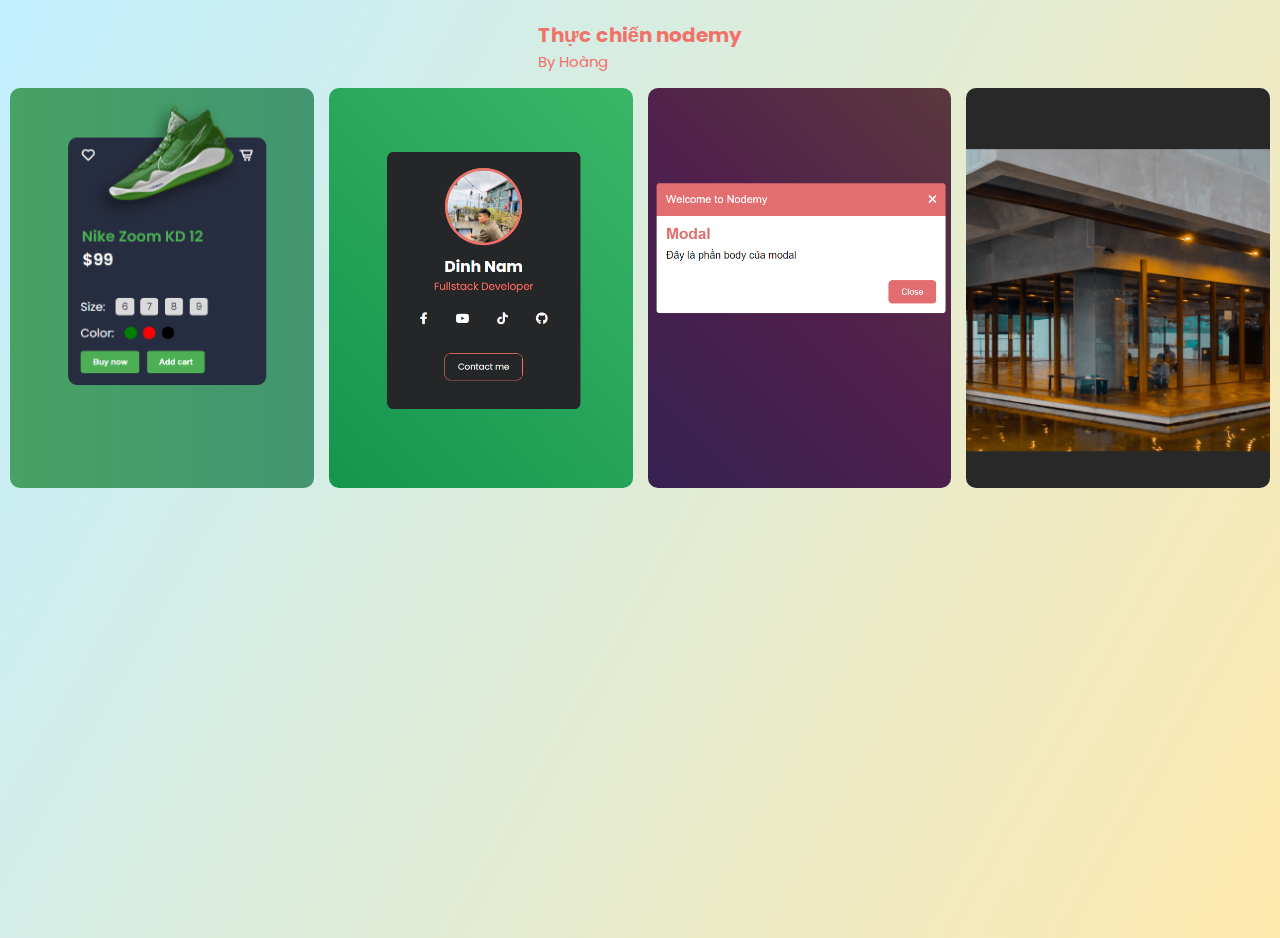
==== index.html @ 022e9f2e "upload" ====
<!DOCTYPE html>
<html lang="en">

<head>
    <meta charset="UTF-8">
    <meta http-equiv="X-UA-Compatible" content="IE=edge">
    <meta name="viewport" content="width=device-width, initial-scale=1.0">
    <title>Thuc chien</title>
    <link rel="stylesheet" href="style.css">

</head>

<body>
    <div class="title">
        <h3>Thực chiến nodemy</h3>
        <span>By Hoàng</span>
    </div>
    <div class="grid">
        <div class="card">
            <a href="./node_day1/index.html">
                <h5>Day 1</h5>
                <p>Product Card</p>
            </a>
        </div>
        <div class="card">
            <a href="./node_day2/index.html">
                <h5>Day 2</h5>
                <p>Profile Card</p>

            </a>
        </div>
        <div class="card">
            <a href="./node_day3/index.html">
                <h5>Day 3</h5>
                <p>Create Modal</p>
            </a>
        </div>
        <div class="card">
            <a href="./node_day4/index.html">
                <h5>Day 4</h5>
                <p>Image Gallery</p>
            </a>
        </div>
    </div>
</body>

</html>
---- style.css ----
@import url("https://fonts.googleapis.com/css2?family=DynaPuff:wght@400;500&family=Poppins:ital,wght@0,300;0,400;0,500;0,600;0,700;1,300;1,700&display=swap");
:root {
	--green: #4daf54;
	--red: red;
	--black: #242628;
	--white: white;
	--orange: #f2726a;
	--yellow: #fff5e4;
	--pink: #ffe3e1;
	--peach: #ff9494;
	--pink-100: #ffd1d1;
}

*,
*::after,
*::before {
	margin: 0;
	padding: 0;
	box-sizing: border-box;
}
a {
	text-decoration: none;
	display: block;
}
ul {
	list-style: none;
}

html,
body {
	background-image: linear-gradient(300deg, #ffe9ae, #c1efff);
	width: 100vw;
	min-height: 100vh;
	font-size: 62.5%;
	display: flex;
	flex-direction: column;
	align-items: center;
	justify-content: center;
	font-family: "Poppins", sans-serif;
	padding: 1rem;
    user-select: none;
}
.title h3 {
	font-size: 2rem;
	color: #f2726a;
}
.title span {
	font-size: 1.5rem;
	color: #f2726a;
}
.grid {
	width: 100%;
	display: grid;
	height: 100%;
	gap: 1.5rem 1.5rem;
	margin: 1.5rem;
	grid-template-columns: repeat(4, 1fr);
	grid-template-rows: repeat(2, 40rem);
}
.card {
	width: 100%;
	height: 100%;
	background-color: #f2726a;
	border-radius: 1rem;
	background-position: center;
	background-size: cover;
	background-repeat: no-repeat;
    position: relative;
    transition: 0.5s;
}
.card a h5,.card a p{
    opacity: 0;
    visibility: hidden;
    transition: 0.5s;
    z-index: 3;
}
.card:hover a::before,.card:hover a h5,.card:hover a p{
    visibility: visible;
    opacity: 1;
}
.card:nth-child(1) {
	background-image: url(./image/product_card.png);
}
.card:nth-child(2) {
	background-image: url(./image/profile_card.png);
}
.card:nth-child(3) {
	background-image: url(./image/create_modal.png);
}
.card:nth-child(4) {
	background-image: url(./image/image_gallery.png);
}
.card a {
	width: 100%;
	height: 100%;
	cursor: pointer;
	display: flex;
	flex-direction: column;
	justify-content: center;
	align-items: center;
	color: #ffd1d1;
	font-size: 2rem;
    transition: 0.5s;
    position: relative;
}
.card a::before{
    content: "";
    position: absolute;
    top: 0;
    left: 0;
    border-radius: inherit;
    display: block;
    width: 100%;
    height: 100%;
    background-color: rgba(0, 0, 0, 0.5);
    transition: 0.5s;
    /* visibility: hidden; */
    opacity: 0;
}

@media only screen and (max-width: 768px) {
	.grid {
		grid-template-columns: repeat(3, 1fr);
		grid-template-rows: repeat(3, 40rem);
	}
}
@media only screen and (max-width: 500px) {
	.grid {
		grid-template-columns: repeat(2, 1fr);
		grid-template-rows: repeat(4, 40rem);
	}
}
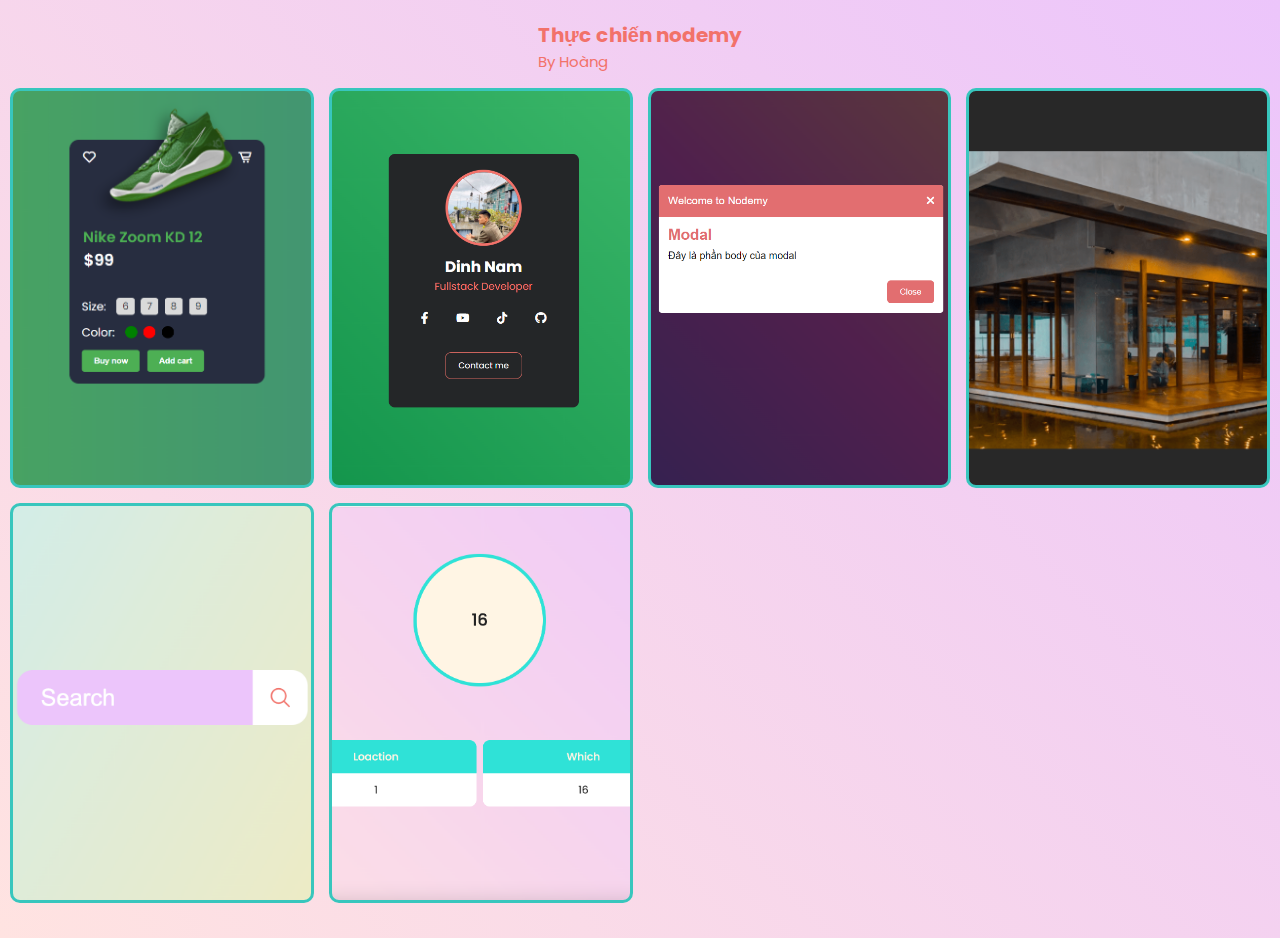
==== commit 6478bfe7: "upload" ====
--- a/index.html
+++ b/index.html
@@ -41,6 +41,18 @@
                 <p>Image Gallery</p>
             </a>
         </div>
+        <div class="card">
+            <a href="./node_day5/index.html">
+                <h5>Day 5</h5>
+                <p>Input Search</p>
+            </a>
+        </div>
+        <div class="card">
+            <a href="./node_day6/index.html">
+                <h5>Day 6</h5>
+                <p>Press key</p>
+            </a>
+        </div>
     </div>
 </body>
 
--- a/style.css
+++ b/style.css
@@ -7,8 +7,12 @@
 	--orange: #f2726a;
 	--yellow: #fff5e4;
 	--pink: #ffe3e1;
+	--purple: #ecc5fb;
 	--peach: #ff9494;
 	--pink-100: #ffd1d1;
+	--green-light: #97ffcf;
+	--blue-light: #2fe1d6;
+	--green-dark: #38c6bd;
 }
 
 *,
@@ -28,7 +32,7 @@
 
 html,
 body {
-	background-image: linear-gradient(300deg, #ffe9ae, #c1efff);
+	background-image: linear-gradient(45deg, var(--pink), var(--purple));
 	width: 100vw;
 	min-height: 100vh;
 	font-size: 62.5%;
@@ -38,7 +42,7 @@
 	justify-content: center;
 	font-family: "Poppins", sans-serif;
 	padding: 1rem;
-    user-select: none;
+	user-select: none;
 }
 .title h3 {
 	font-size: 2rem;
@@ -65,18 +69,22 @@
 	background-position: center;
 	background-size: cover;
 	background-repeat: no-repeat;
-    position: relative;
-    transition: 0.5s;
+	position: relative;
+	transition: 0.5s;
+	border:3px solid var(--green-dark) ;
 }
-.card a h5,.card a p{
-    opacity: 0;
-    visibility: hidden;
-    transition: 0.5s;
-    z-index: 3;
+.card a h5,
+.card a p {
+	opacity: 0;
+	visibility: hidden;
+	transition: 0.5s;
+	z-index: 3;
 }
-.card:hover a::before,.card:hover a h5,.card:hover a p{
-    visibility: visible;
-    opacity: 1;
+.card:hover a::before,
+.card:hover a h5,
+.card:hover a p {
+	visibility: visible;
+	opacity: 1;
 }
 .card:nth-child(1) {
 	background-image: url(./image/product_card.png);
@@ -90,6 +98,12 @@
 .card:nth-child(4) {
 	background-image: url(./image/image_gallery.png);
 }
+.card:nth-child(5) {
+	background-image: url(./image/input_sreach.png);
+}
+.card:nth-child(6) {
+	background-image: url(./image/presskey.png);
+}
 .card a {
 	width: 100%;
 	height: 100%;
@@ -100,22 +114,23 @@
 	align-items: center;
 	color: #ffd1d1;
 	font-size: 2rem;
-    transition: 0.5s;
-    position: relative;
+	transition: 0.5s;
+	position: relative;
+	border-radius: inherit;
 }
-.card a::before{
-    content: "";
-    position: absolute;
-    top: 0;
-    left: 0;
-    border-radius: inherit;
-    display: block;
-    width: 100%;
-    height: 100%;
-    background-color: rgba(0, 0, 0, 0.5);
-    transition: 0.5s;
-    /* visibility: hidden; */
-    opacity: 0;
+.card a::before {
+	content: "";
+	position: absolute;
+	top: 0;
+	left: 0;
+	border-radius: inherit;
+	display: block;
+	width: 100%;
+	height: 100%;
+	background-color: rgba(0, 0, 0, 0.5);
+	transition: 0.5s;
+	opacity: 0;
+
 }
 
 @media only screen and (max-width: 768px) {
